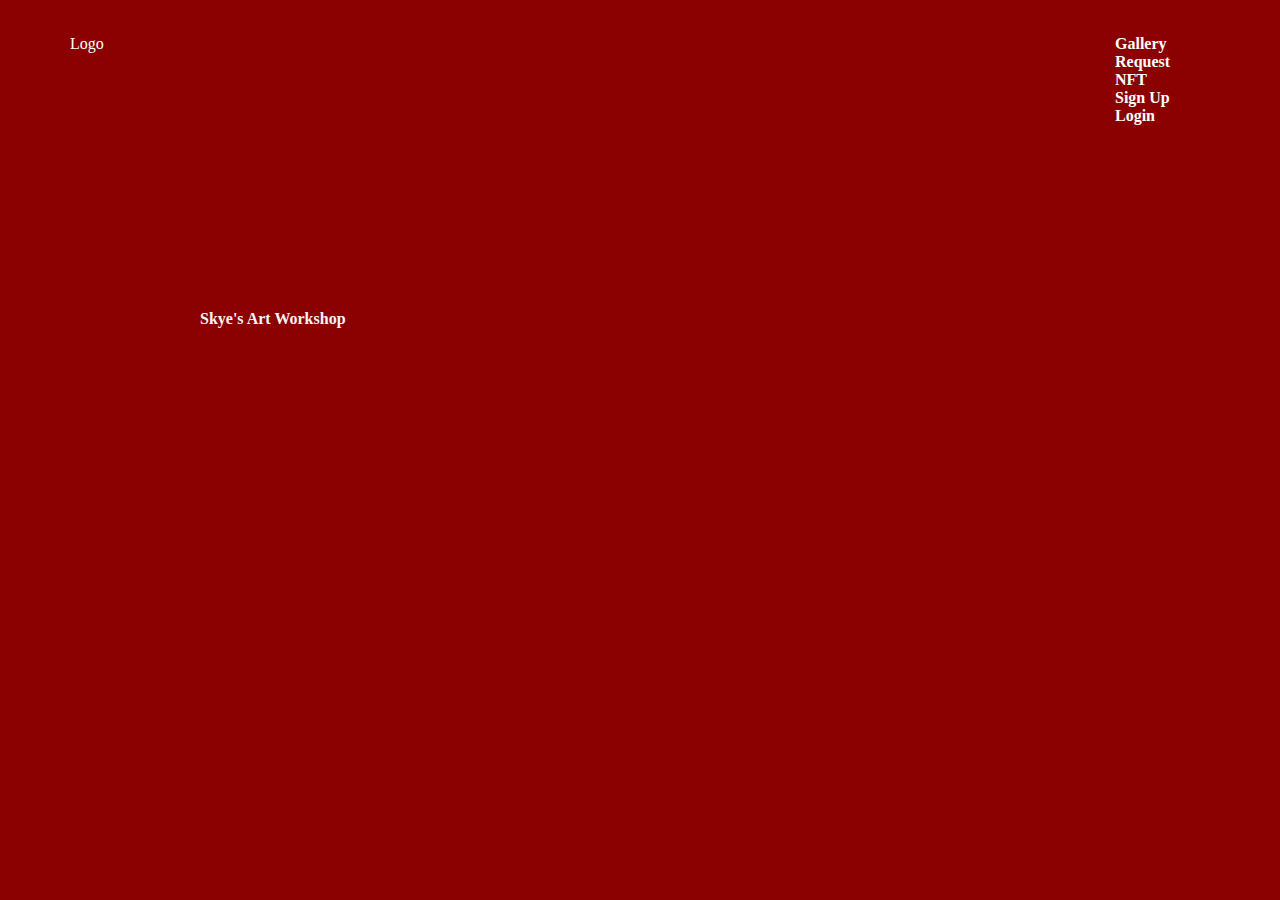
==== Main/index.html @ fa187758 "first code commit" ====
<!DOCTYPE html>
<html>
	<head>
		<meta charset="utf-8">
		<meta name="viewport" content="width=device-width, initial-scale=1">
		<title>Skye's Art Workshop </title>
		<link rel="stylesheet" type="text/css" href="../Styles/stylesheet.css">
	</head>
	<body>
		<section class="logo">Logo</section>
		<header>
			<nav>
				<ul>
					<li>Gallery</li>
					<li>Request</li>
					<li>NFT</li>
					<li>Sign Up</li>
					<li>Login</li>
				</ul>
			</nav>
		</header>
		<div class="maintitle">
			<p>Skye's Art Workshop</p>
		</div>
	</body>
</html>
---- Styles/stylesheet.css ----
*{
	margin: 0px;
	padding: 0px;
	background-color: darkred;
}

body{
	background-color: darkred;
}

header{
	padding: 35px;
	color: white;
	font-weight: bold;
}

ul{
	list-style-type: none;
}

li{
	display: inline-block;
	margin-right: 40px;
}

nav{
	top: -10px;
	margin-left: 1080px;
}

.logo{
	color: white;
	margin-left: 70px;
	margin-top: 35px;
	position: absolute;
}

.maintitle{
	color: whitesmoke;
	font-weight: bolder;
	margin-left: 200px;
	margin-top: 150px;
}
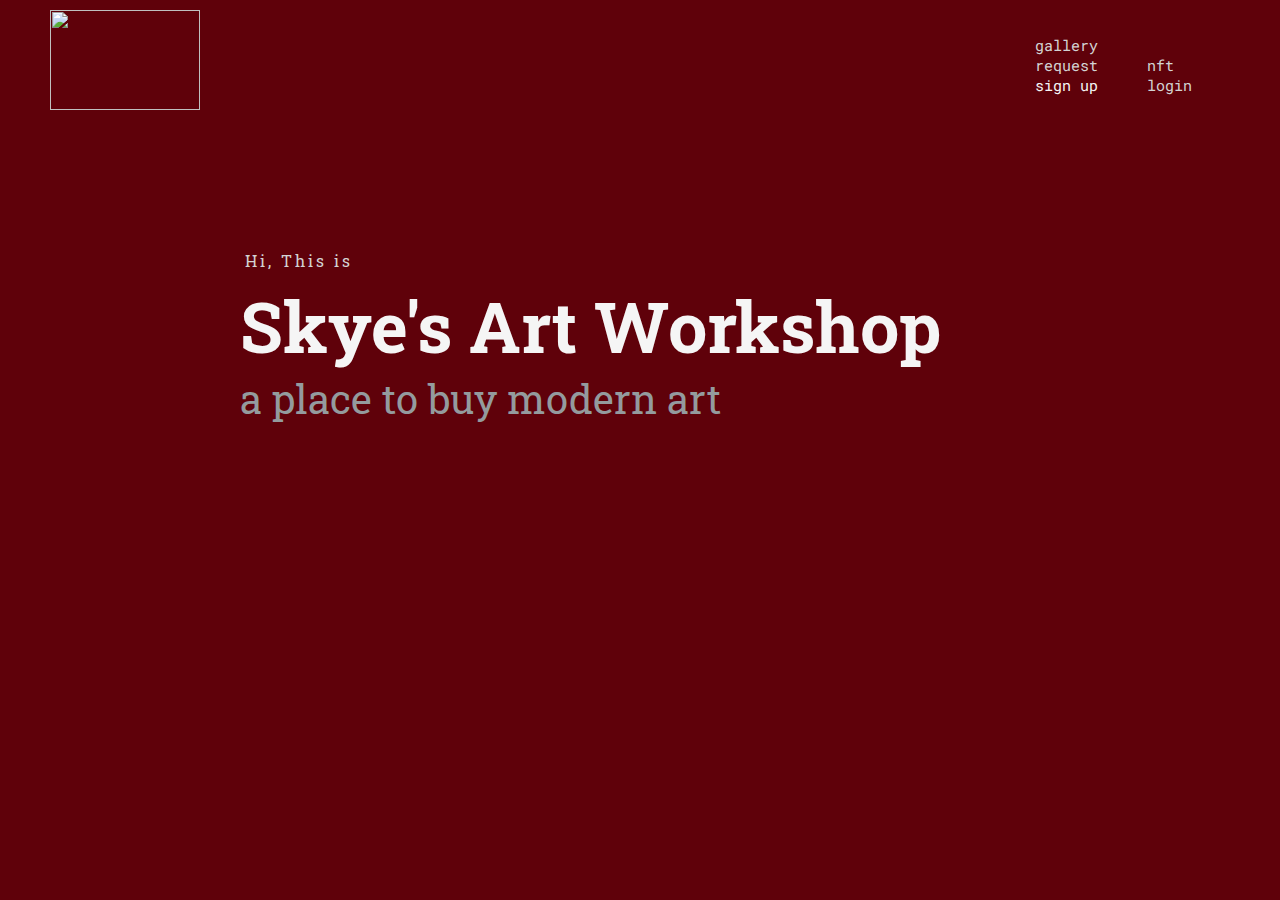
==== commit 65ac7be5: "conecting index to signup" ====
--- a/Main/index.html
+++ b/Main/index.html
@@ -5,22 +5,35 @@
 		<meta name="viewport" content="width=device-width, initial-scale=1">
 		<title>Skye's Art Workshop </title>
 		<link rel="stylesheet" type="text/css" href="../Styles/stylesheet.css">
+		<link rel="preconnect" href="https://fonts.googleapis.com">
+		<link rel="preconnect" href="https://fonts.gstatic.com" crossorigin>
+		<link href="https://fonts.googleapis.com/css2?family=Lato:wght@700&family=Roboto+Slab:wght@700&display=swap" rel="stylesheet">
+
+		<link rel="preconnect" href="https://fonts.googleapis.com">
+		<link rel="preconnect" href="https://fonts.gstatic.com" crossorigin>
+		<link href="https://fonts.googleapis.com/css2?family=Lato:wght@700&family=PT+Mono&family=Roboto+Mono:ital,wght@0,300;0,400;1,200&family=Roboto+Slab:wght@700&display=swap" rel="stylesheet">
 	</head>
 	<body>
-		<section class="logo">Logo</section>
+		<section class="logo">
+			<img src="../Assets/logo.png">
+		</section>
 		<header>
 			<nav>
 				<ul>
-					<li>Gallery</li>
-					<li>Request</li>
-					<li>NFT</li>
-					<li>Sign Up</li>
-					<li>Login</li>
+					<li>gallery</li>
+					<li>request</li>
+					<li>nft</li>
+					<li><a class="signuplink" href="SignUp.html">sign up</a></li>
+					<li>login</li>
 				</ul>
 			</nav>
 		</header>
+		<p class="Hi">Hi, This is</p>
 		<div class="maintitle">
 			<p>Skye's Art Workshop</p>
 		</div>
+		<div class="subtitle">
+			<p>a place to buy modern art</p>
+		</div>
 	</body>
 </html>--- a/Styles/stylesheet.css
+++ b/Styles/stylesheet.css
@@ -1,17 +1,15 @@
 *{
 	margin: 0px;
 	padding: 0px;
-	background-color: darkred;
-}
-
-body{
-	background-color: darkred;
+	background-color:  #5f010a;
+	background-image: url(../Assets/noise.png);
 }
 
 header{
 	padding: 35px;
-	color: white;
-	font-weight: bold;
+	color: lightgray;
+	font-size: 15px;
+    font-family: 'Roboto Mono', monospace;
 }
 
 ul{
@@ -25,19 +23,53 @@
 
 nav{
 	top: -10px;
-	margin-left: 1080px;
+	margin-left: 1000px;
 }
 
 .logo{
-	color: white;
-	margin-left: 70px;
-	margin-top: 35px;
 	position: absolute;
+}
+
+.logo img{
+	height: 100px;
+	width: 150px;
+	margin-left: 50px;
+	margin-top: 10px;
 }
 
 .maintitle{
 	color: whitesmoke;
 	font-weight: bolder;
-	margin-left: 200px;
+	margin-left: 240px;
 	margin-top: 150px;
+    font-family: 'Roboto Slab', serif;
+	font-size: 70px;
+}
+
+.Hi{
+	margin-left: 245px;	
+	position: absolute;
+	margin-top: 120px;
+	color: lightgray;
+	letter-spacing: 3px;
+    font-family: 'Lato', sans-serif;
+    font-family: 'PT Mono', monospace;
+    font-family: 'Roboto Mono', monospace;
+    font-family: 'Roboto Slab', serif;
+}
+
+.login{
+	color: white;
+}
+
+.subtitle{
+	font-size: 40px;
+	font-family: 'Roboto Slab', serif;
+	margin-left: 240px;
+	color: #949b9e;
+}
+
+.signuplink{
+	text-decoration: none;
+	color: whitesmoke;
 }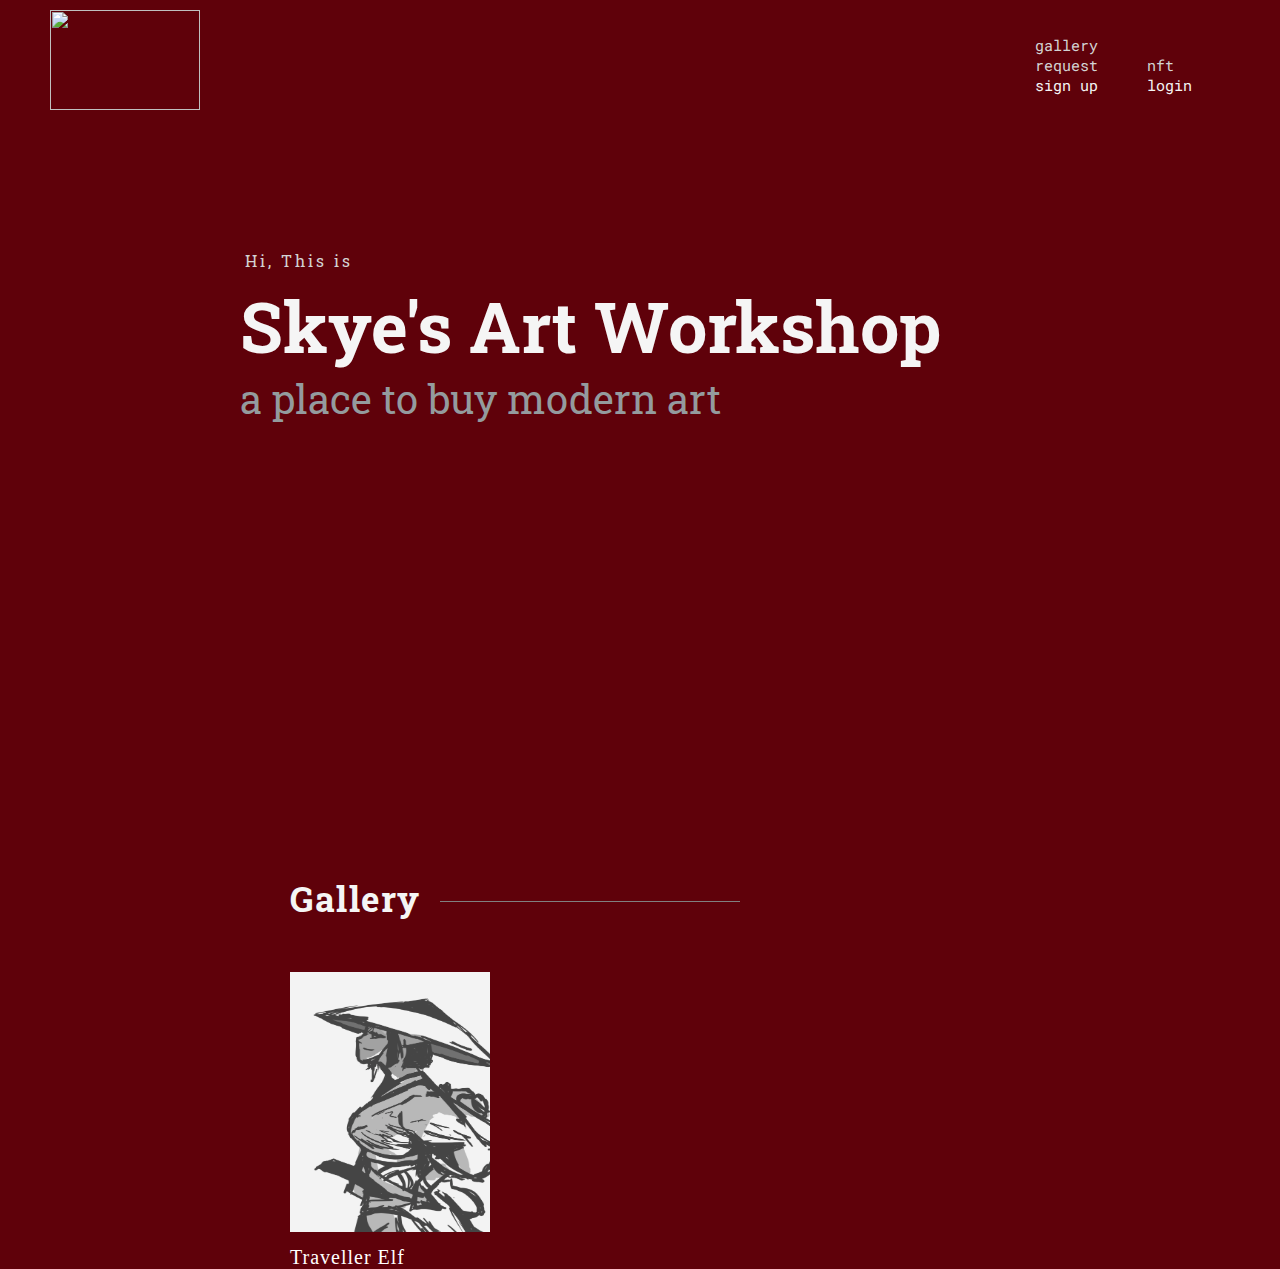
==== commit bee2fba5: "gallery" ====
--- a/Main/index.html
+++ b/Main/index.html
@@ -24,7 +24,7 @@
 					<li>request</li>
 					<li>nft</li>
 					<li><a class="signuplink" href="SignUp.html">sign up</a></li>
-					<li>login</li>
+					<li><a class="login" href="Login.html">login</a></li>
 				</ul>
 			</nav>
 		</header>
@@ -35,5 +35,17 @@
 		<div class="subtitle">
 			<p>a place to buy modern art</p>
 		</div>
+
+		<div class="gallery">
+			<h3>Gallery</h3>
+            <hr style="height:1px;width: 300px; background-color:gray;border:none;margin-left: 500px;margin-top: -20px; position: relative;right: 60px;" noshade />
+		
+			<div class="Arts">
+				<section class="TravellerElf">
+					<img src="../Assets/Gallery/Elf panting.png">
+					<p>Traveller Elf</p>
+				</section>
+			</div>
+		</div>
 	</body>
 </html>--- a/Styles/stylesheet.css
+++ b/Styles/stylesheet.css
@@ -1,7 +1,10 @@
 *{
 	margin: 0px;
 	padding: 0px;
-	background-color:  #5f010a;
+}
+
+body{
+	background-color: #5f010a;
 	background-image: url(../Assets/noise.png);
 }
 
@@ -58,7 +61,7 @@
     font-family: 'Roboto Slab', serif;
 }
 
-.login{
+.login a{
 	color: white;
 }
 
@@ -72,4 +75,42 @@
 .signuplink{
 	text-decoration: none;
 	color: whitesmoke;
+}
+
+.login{
+	text-decoration: none;
+	color: whitesmoke;
+}
+
+
+.gallery h3{
+	margin-left: 290px;	
+	margin-top: 450px;
+	font-family: 'Lato', sans-serif;
+    font-family: 'PT Mono', monospace;
+    font-family: 'Roboto Mono', monospace;
+    font-family: 'Roboto Slab', serif;
+    color: whitesmoke;
+    letter-spacing: 1.5px;
+    font-size: 35px;
+}
+
+.Arts img{
+	height: 260px;
+	width: 200px;
+	margin-left: 290px;	
+	margin-top: 70px;
+	position: relative;
+}
+
+.TravellerElf p{
+	margin-left: 290px;
+	margin-top: 10px;
+	color: white;
+	font-size: 20px;
+	letter-spacing: 1px;
+}
+
+img:hover{
+	background: rgba(76, 175, 80, 0.3);
 }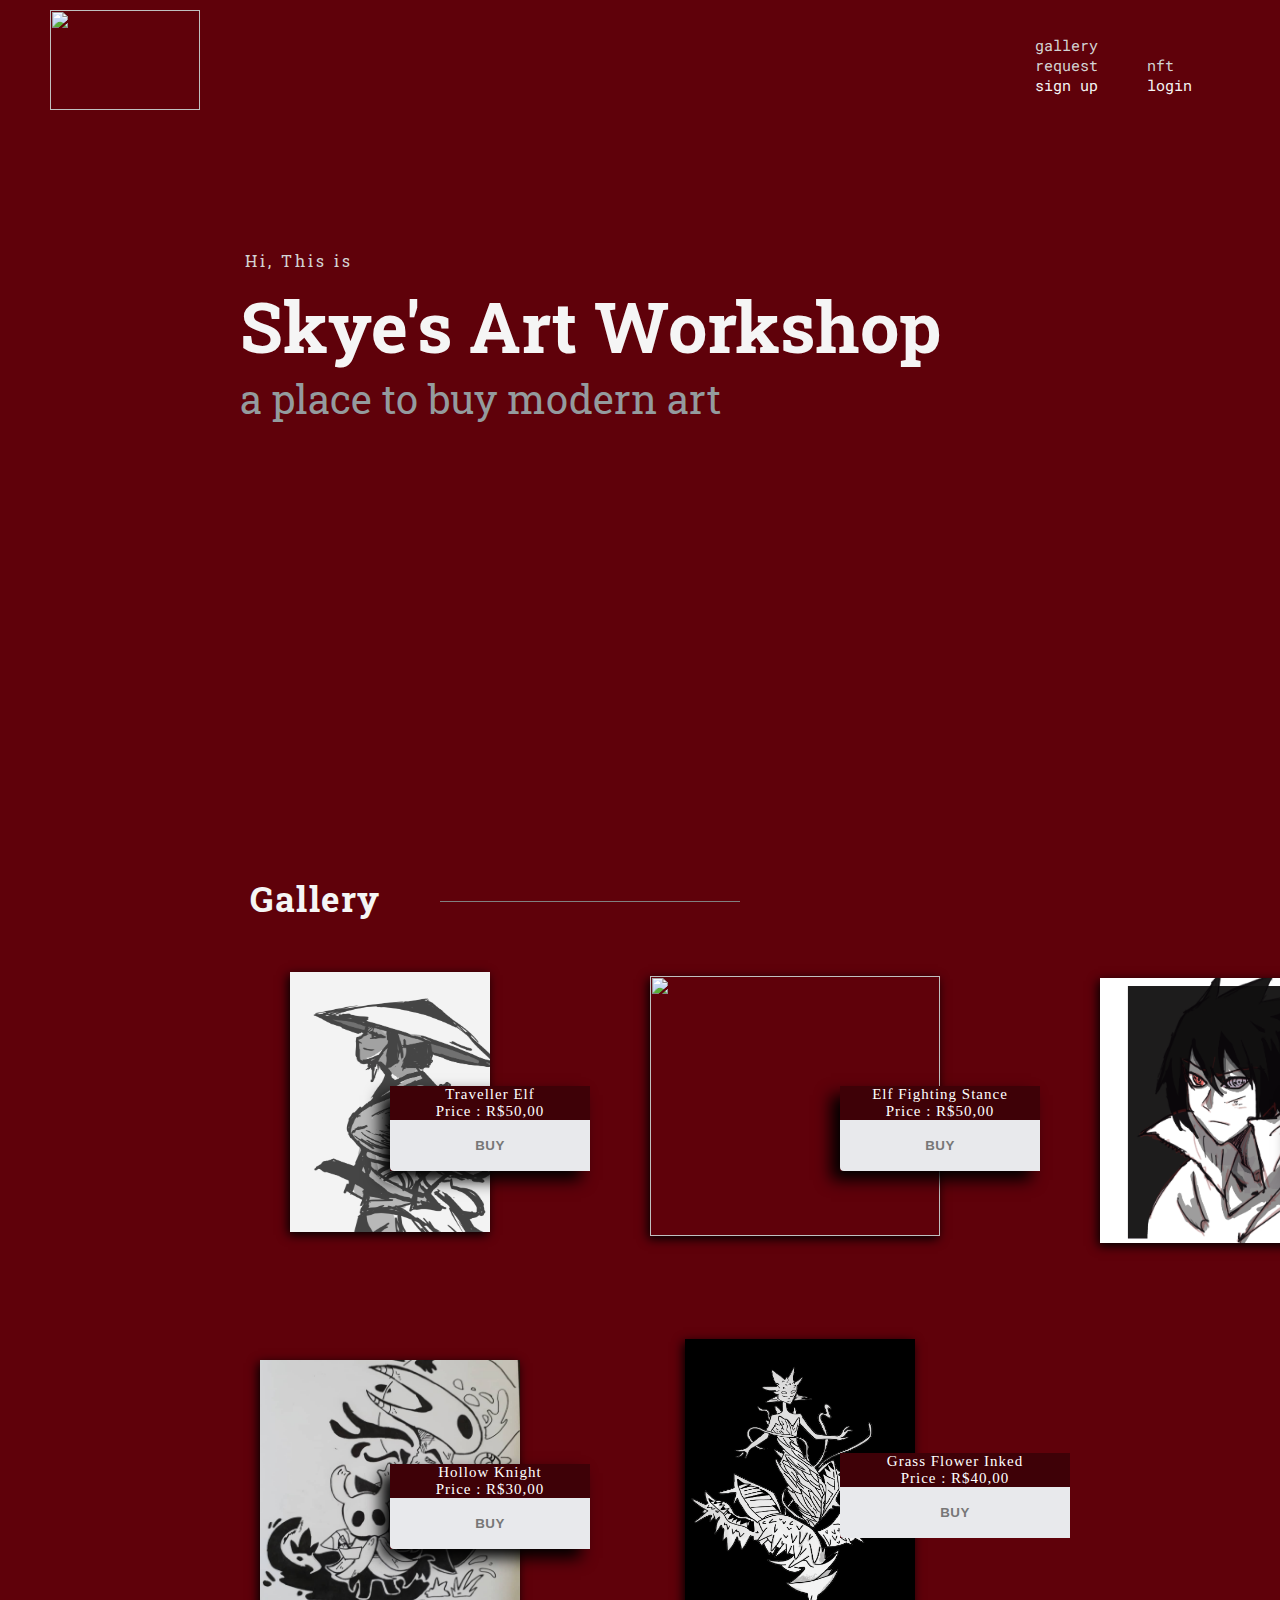
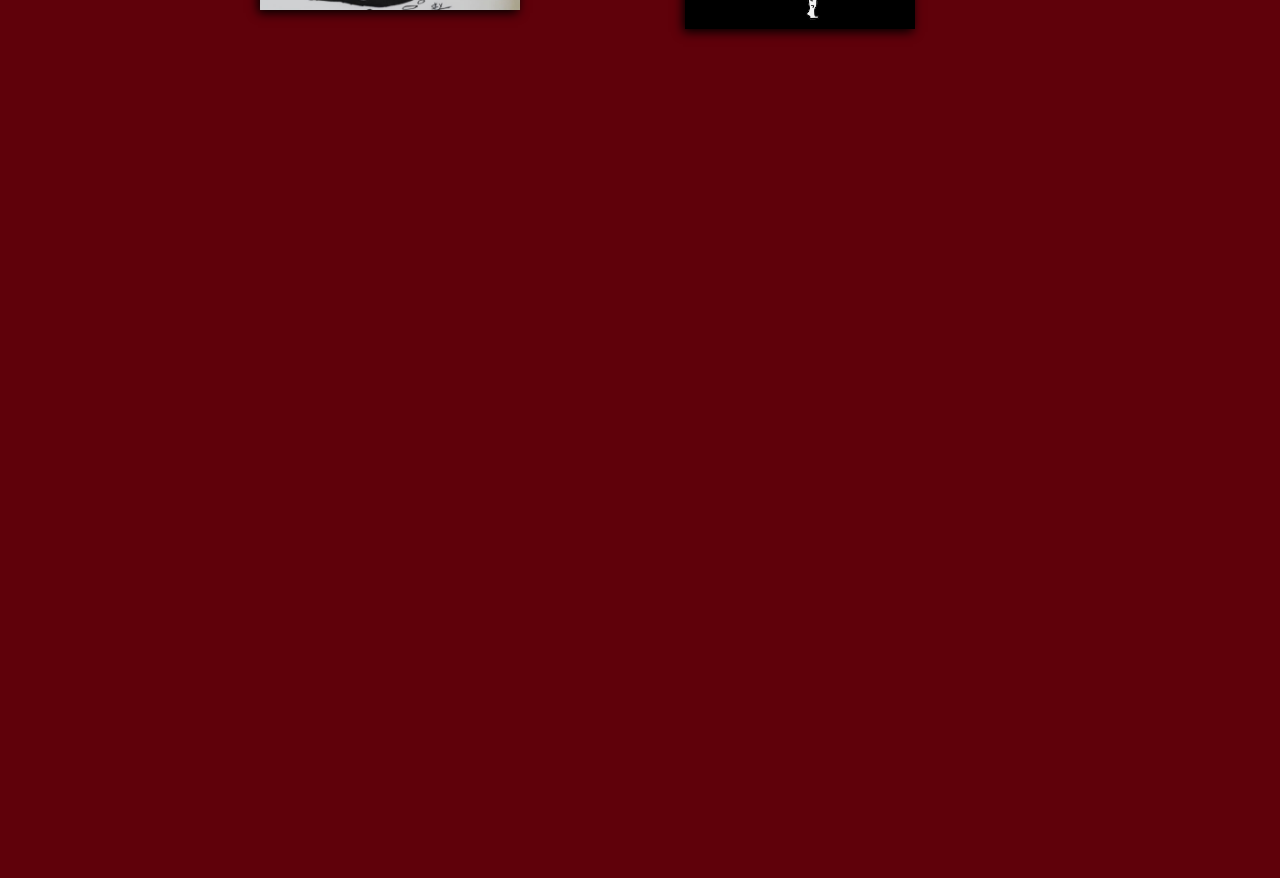
==== commit 265b7968: "gallery half way finish today" ====
--- a/Main/index.html
+++ b/Main/index.html
@@ -43,7 +43,43 @@
 			<div class="Arts">
 				<section class="TravellerElf">
 					<img src="../Assets/Gallery/Elf panting.png">
-					<p>Traveller Elf</p>
+					<div class="description">
+						<p>Traveller Elf</p>
+						<p>Price : R$50,00</p>
+						<button>Buy</button>
+					</div>
+				</section>
+				<section class="ElfFightingStance">
+					<img src="../Assets/Gallery/Elf_Fighting_stance.png">
+				<div class="description">
+						<p>Elf Fighting Stance</p>
+						<p>Price : R$50,00</p>
+						<button>Buy</button>
+					</div>
+				</section>
+				<section class="SasukeDrawing">
+					<img src="../Assets/Gallery/sasuke black background.png">
+					<div class="description">
+						<p>Sasuke Fan Art</p>
+						<p>Price : R$55,00</p>
+						<button>Buy</button>
+					</div>
+				</section>
+				<section class="HollowKnight">
+					<img src="../Assets/Gallery/Hollow Knight.jpg">
+					<div class="description">
+						<p>Hollow Knight</p>
+						<p>Price : R$30,00</p>
+						<button>Buy</button>
+					</div>
+				</section>
+				<section class="FlowerDressInked">
+					<img src="../Assets/Gallery/Flower Dress Inked.png">
+					<div class="description">
+						<p>Grass Flower Inked</p>
+						<p>Price : R$40,00</p>
+						<button>Buy</button>
+					</div>
 				</section>
 			</div>
 		</div>
--- a/Styles/stylesheet.css
+++ b/Styles/stylesheet.css
@@ -84,7 +84,7 @@
 
 
 .gallery h3{
-	margin-left: 290px;	
+	margin-left: 250px;	
 	margin-top: 450px;
 	font-family: 'Lato', sans-serif;
     font-family: 'PT Mono', monospace;
@@ -96,21 +96,117 @@
 }
 
 .Arts img{
+	box-shadow: -2px 3px 10px black;
+}
+
+.Arts .TravellerElf img{
 	height: 260px;
 	width: 200px;
 	margin-left: 290px;	
 	margin-top: 70px;
 	position: relative;
-}
-
-.TravellerElf p{
-	margin-left: 290px;
-	margin-top: 10px;
+
+}
+
+.TravellerElf .description{
+	background-color: #3E0107;
+	position: relative;
+	top: -150px;
+	left: 390px;
+	width: 200px;
+	box-shadow: -9px 9px 15px black;
+}
+
+.TravellerElf .description p, .ElfFightingStance .description p, .SasukeDrawing .description p, .HollowKnight .description p, .FlowerDressInked .description p{
 	color: white;
-	font-size: 20px;
+	font-size: 15px;
 	letter-spacing: 1px;
-}
-
-img:hover{
-	background: rgba(76, 175, 80, 0.3);
+	text-align: center;
+}
+
+.TravellerElf .description button, .ElfFightingStance .description button, .SasukeDrawing .description button, .HollowKnight .description button, .FlowerDressInked .description button{
+	width: 100%;
+	height: 50%;
+  	border: none;
+  	padding: 18px;
+  	font-family: 'Rubik', sans-serif;
+  	cursor: pointer;
+  	text-transform: uppercase;
+  	background: #e8e9ec;
+  	color: #777;
+  	border-bottom-left-radius: 4px;
+  	border-bottom-right-radius: 0;
+  	letter-spacing: 0.5px;
+  	outline: 0;
+  	-webkit-transition: all .3s;
+  	transition: all .3s;	font-weight: bolder;
+	
+}
+
+.Arts .ElfFightingStance img{
+	height: 260px;
+	width: 290px;
+	margin-left: 650px;
+	margin-top: -345px;	
+ 	position: absolute;
+}
+
+.ElfFightingStance .description{
+	background-color: #3E0107;
+	position: relative;
+	top: -235px;
+	left: 840px;
+	width: 200px;
+	box-shadow: -9px 9px 15px black;
+}
+
+.Arts .SasukeDrawing img{
+	height: 265px;
+	width: 300px;
+	position: relative;
+	top: -428px;
+	left: 1100px;
+}
+
+.SasukeDrawing .description{
+	background-color: #3E0107;
+	position: relative;
+	top: -585px;
+	left: 1300px;
+	width: 200px;
+	box-shadow: -9px 9px 15px black;
+
+}
+
+.Arts .HollowKnight img{
+	position: relative;
+	height: 250px;
+	width: 260px;
+	left: 260px;
+	top: -400px;
+}
+
+.HollowKnight .description{
+	position: relative;
+	background-color: #3E0107;
+	top: -550px;
+	left: 390px;
+	width: 200px;
+	box-shadow: -9px 9px 15px black;
+}
+
+.FlowerDressInked img{
+	height: 290px;
+	width: 230px;
+	position: relative;
+	left: 685px;
+	top: -760px;
+}
+
+.FlowerDressInked .description{
+	position: relative;
+	background-color: #3E0107;
+	left: 840px;
+	top: -940px;
+	width: 230px;
 }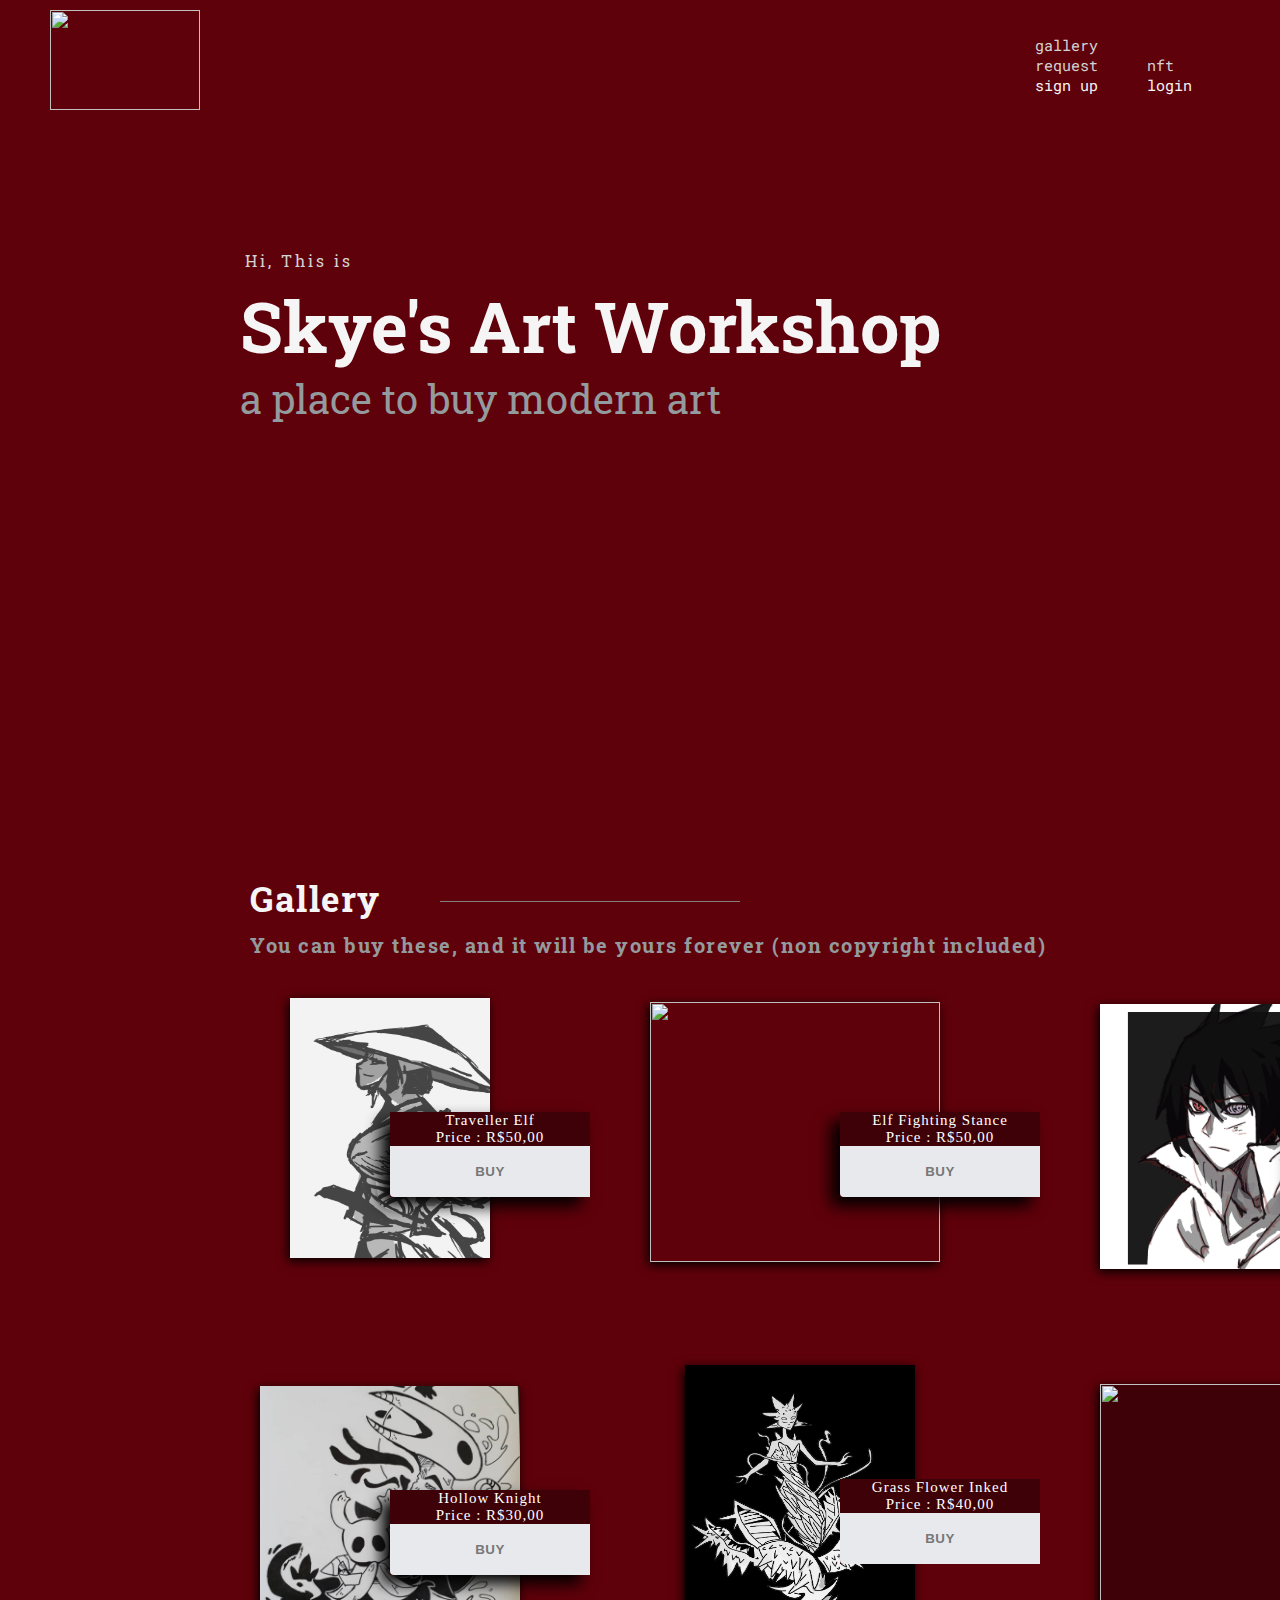
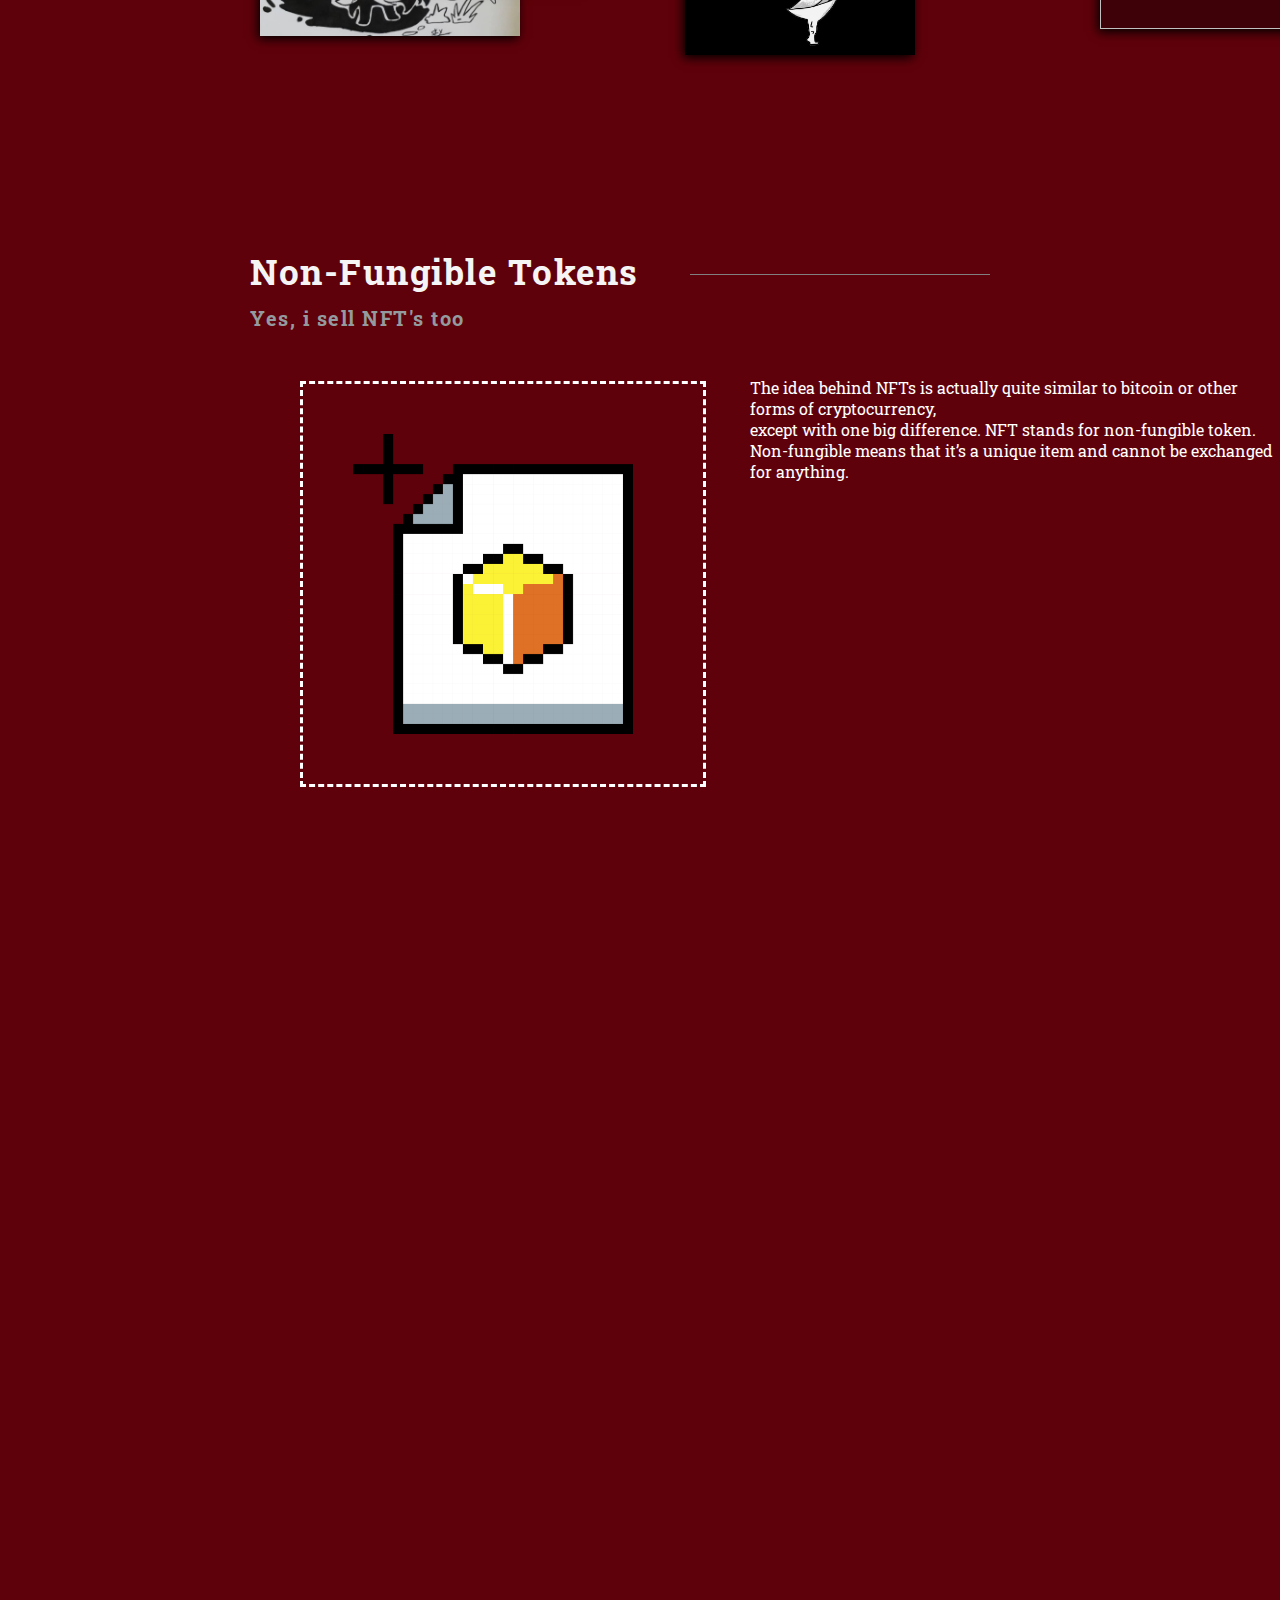
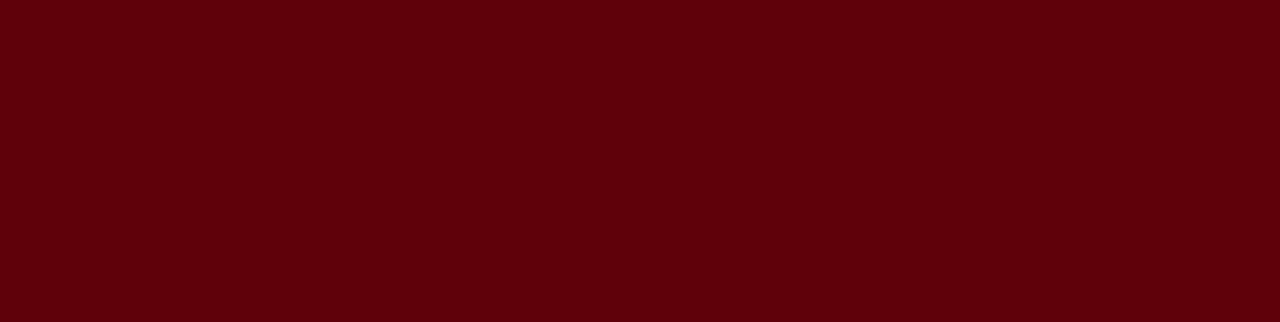
==== commit 85bb7028: "nft section started" ====
--- a/Main/index.html
+++ b/Main/index.html
@@ -37,9 +37,9 @@
 		</div>
 
 		<div class="gallery">
-			<h3>Gallery</h3>
+			<h2>Gallery</h2>
             <hr style="height:1px;width: 300px; background-color:gray;border:none;margin-left: 500px;margin-top: -20px; position: relative;right: 60px;" noshade />
-		
+			<h4>You can buy these, and it will be yours forever (non copyright included)</h4>
 			<div class="Arts">
 				<section class="TravellerElf">
 					<img src="../Assets/Gallery/Elf panting.png">
@@ -81,7 +81,26 @@
 						<button>Buy</button>
 					</div>
 				</section>
+				<section class="VoidGivenForm">
+					<img src="../Assets/Gallery/VoidGivenForm.png">
+					<div class="description">
+						<p>Void Given Form</p>
+						<p>Price : R$40,00</p>
+						<button>Buy</button>
+					</div>
+				</section>
 			</div>
 		</div>
+ 		<div class="NFT">
+ 			<h2>Non-Fungible Tokens</h2>
+ 			<hr style="height:1px;width: 300px; background-color:gray;border:none;margin-left: 750px;margin-top: -20px; position: relative;right: 60px;" noshade />
+ 			<h3 class="subtitle">Yes, i sell NFT's too </h3>
+ 			<div class="NFTimage">
+ 				<img src="../Assets/NFT.png">
+ 			</div>
+ 			<div class="description">
+ 				<p>The idea behind NFTs is actually quite similar to bitcoin or other forms of cryptocurrency,<br> except with one big difference. NFT stands for non-fungible token.<br> Non-fungible means that it’s a unique item and cannot be exchanged for anything.</p>
+ 			</div>
+ 		</div>
 	</body>
 </html>--- a/Styles/stylesheet.css
+++ b/Styles/stylesheet.css
@@ -83,7 +83,7 @@
 }
 
 
-.gallery h3{
+.gallery h2, .NFT h2{
 	margin-left: 250px;	
 	margin-top: 450px;
 	font-family: 'Lato', sans-serif;
@@ -95,6 +95,19 @@
     font-size: 35px;
 }
 
+.gallery h4{
+	margin-top: 30px;
+	margin-left: 250px;
+	margin-bottom: -30px;
+	font-family: 'Lato', sans-serif;
+    font-family: 'PT Mono', monospace;
+    font-family: 'Roboto Mono', monospace;
+    font-family: 'Roboto Slab', serif;
+    color: #949b9e;
+    letter-spacing: 1.5px;
+    font-size: 20px;
+}
+
 .Arts img{
 	box-shadow: -2px 3px 10px black;
 }
@@ -117,14 +130,14 @@
 	box-shadow: -9px 9px 15px black;
 }
 
-.TravellerElf .description p, .ElfFightingStance .description p, .SasukeDrawing .description p, .HollowKnight .description p, .FlowerDressInked .description p{
+.TravellerElf .description p, .ElfFightingStance .description p, .SasukeDrawing .description p, .HollowKnight .description p, .FlowerDressInked .description p, .VoidGivenForm .description p{
 	color: white;
 	font-size: 15px;
 	letter-spacing: 1px;
 	text-align: center;
 }
 
-.TravellerElf .description button, .ElfFightingStance .description button, .SasukeDrawing .description button, .HollowKnight .description button, .FlowerDressInked .description button{
+.TravellerElf .description button, .ElfFightingStance .description button, .SasukeDrawing .description button, .HollowKnight .description button, .FlowerDressInked .description button, .VoidGivenForm .description button{
 	width: 100%;
 	height: 50%;
   	border: none;
@@ -208,5 +221,64 @@
 	background-color: #3E0107;
 	left: 840px;
 	top: -940px;
-	width: 230px;
+	width: 200px;
+}
+
+.Arts .VoidGivenForm img{
+	position: relative;
+	background-color: #3E0107;
+	height: 245px;
+	width: 300px;
+	left: 1100px;
+	top: -1120px;
+}
+
+.VoidGivenForm .description{
+	position: relative;
+	background-color: #3E0107;
+	width: 200px;
+	top: -1270px;
+	left: 1300px;
+}
+
+.NFT{
+	position: relative;
+	bottom: 1440px;
+}
+
+.NFT .subtitle{
+	margin-top: 30px;
+	margin-left: 250px;
+	font-family: 'Lato', sans-serif;
+    font-family: 'PT Mono', monospace;
+    font-family: 'Roboto Mono', monospace;
+    font-family: 'Roboto Slab', serif;
+    color: #949b9e;
+    letter-spacing: 1.5px;
+    font-size: 20px;
+}
+
+.NFT .NFTimage{
+	border: medium dashed white;
+	position: relative;
+	height: 400px;
+	width: 400px;
+	left: 300px;
+	top: 50px;
+}
+
+.NFT .NFTimage img{
+	height: 300px;
+	width: 300px;
+	position: relative;
+	top: 50px;
+	left: 40px;
+}
+
+.NFT .description p{
+	color: white;
+	font-family: 'Roboto Mono', monospace;
+    font-family: 'Roboto Slab', serif;
+    margin-left: 750px;
+    margin-top: -360px;
 }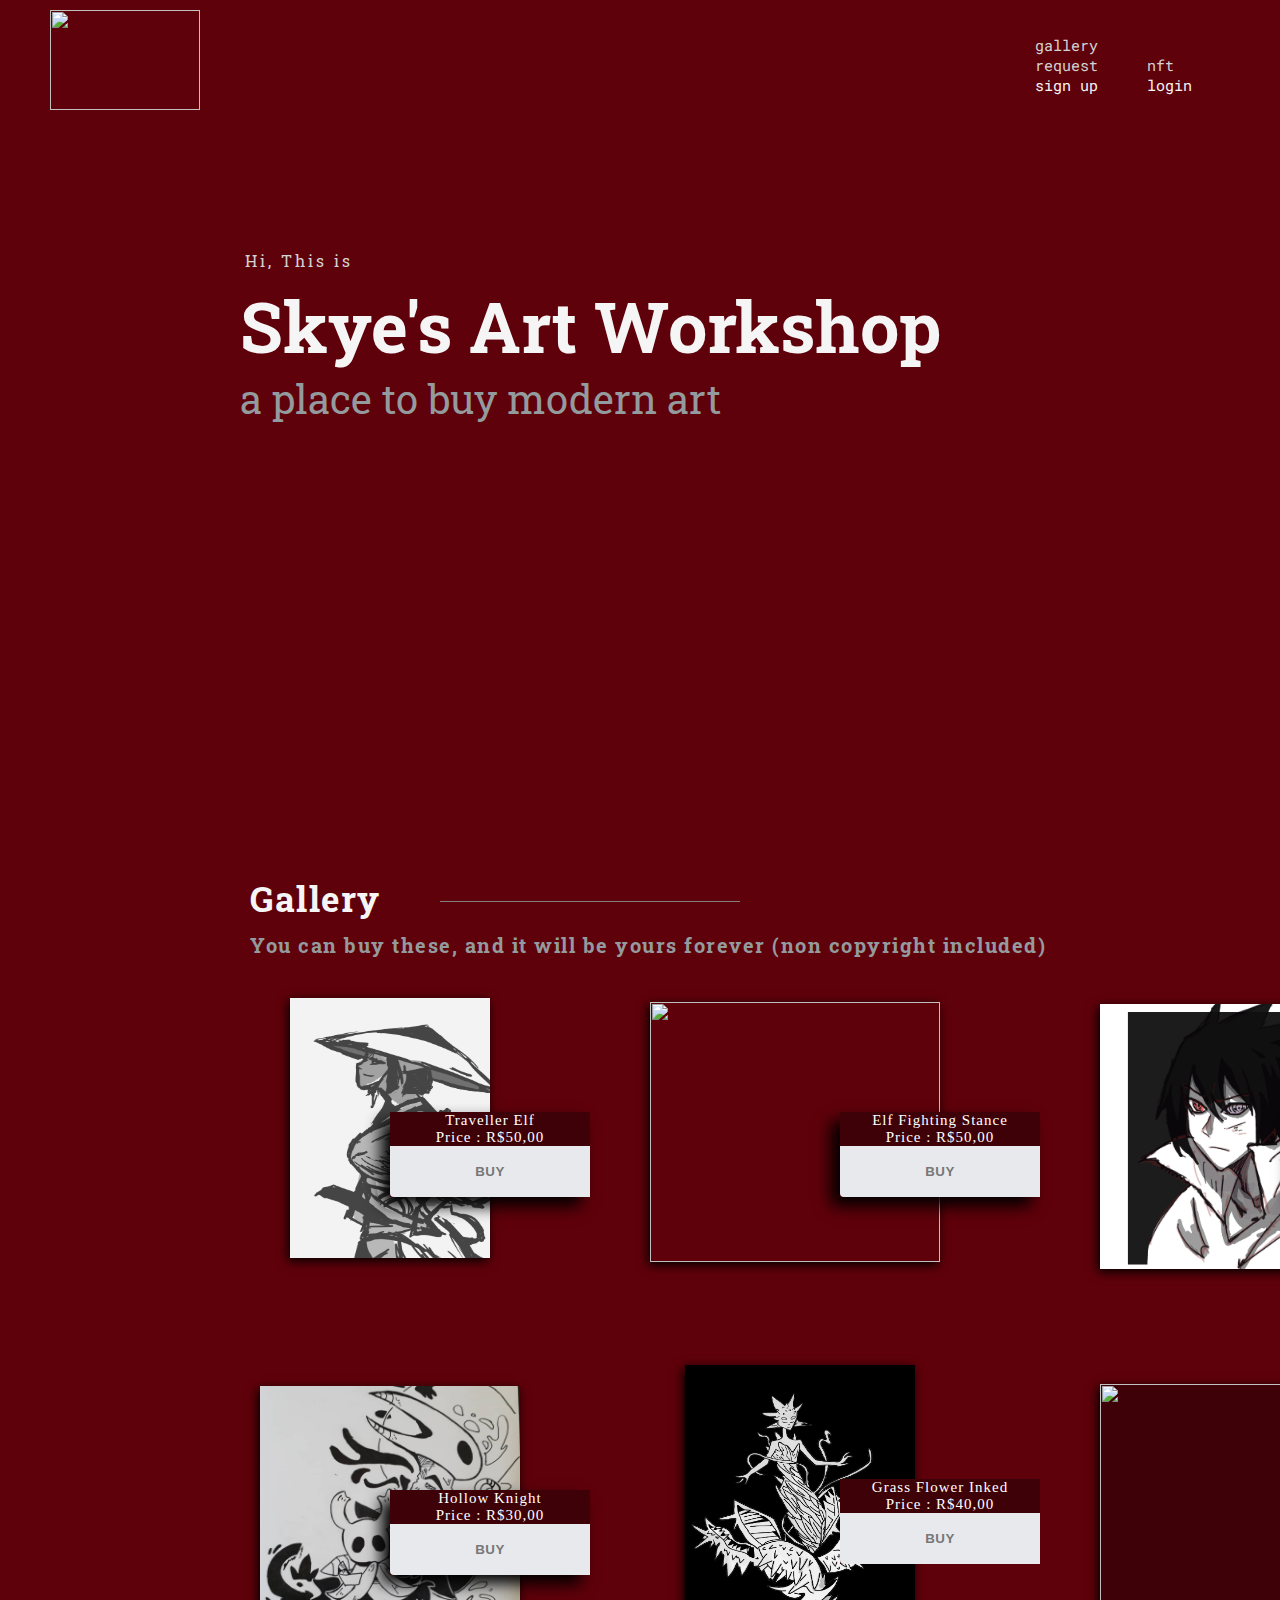
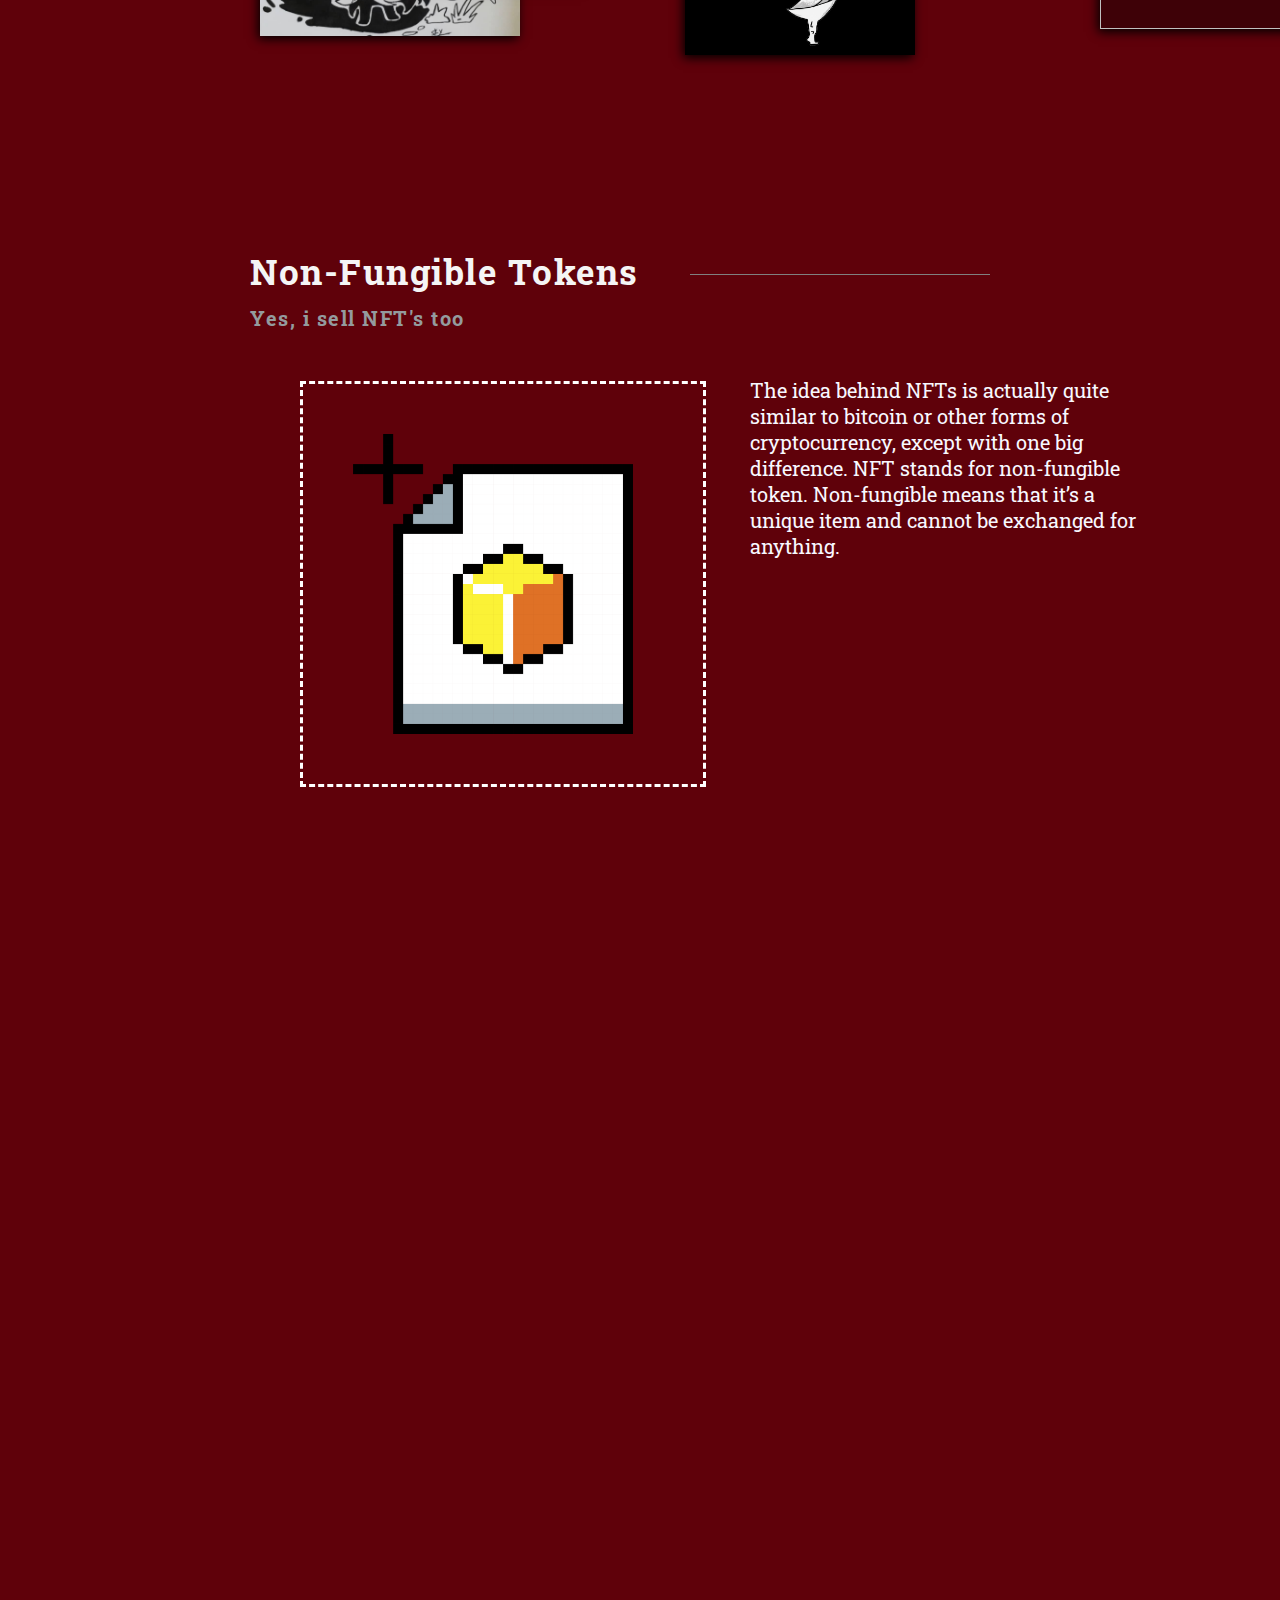
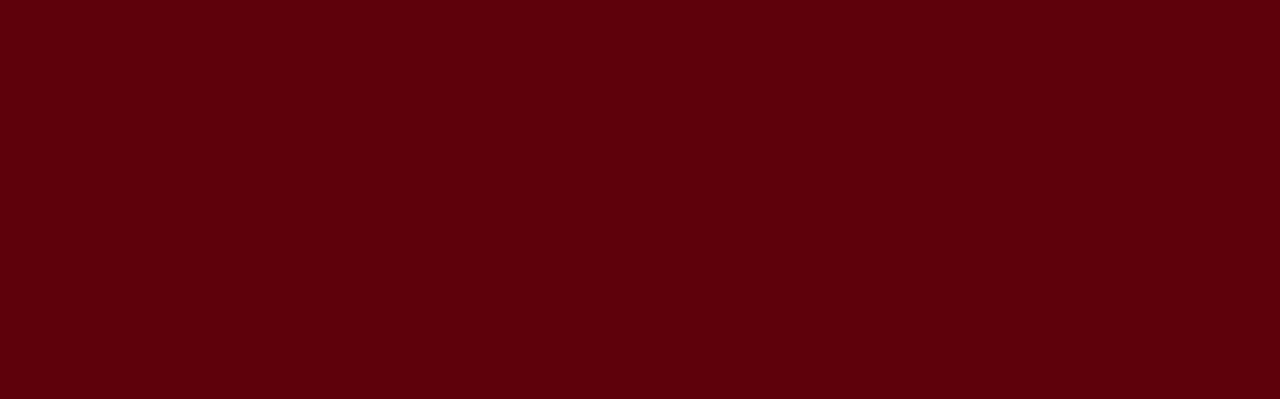
==== commit fb32a237: "working on nft section" ====
--- a/Main/index.html
+++ b/Main/index.html
@@ -99,7 +99,7 @@
  				<img src="../Assets/NFT.png">
  			</div>
  			<div class="description">
- 				<p>The idea behind NFTs is actually quite similar to bitcoin or other forms of cryptocurrency,<br> except with one big difference. NFT stands for non-fungible token.<br> Non-fungible means that it’s a unique item and cannot be exchanged for anything.</p>
+ 				<p>The idea behind NFTs is actually quite similar to bitcoin or other forms of cryptocurrency, except with one big difference. NFT stands for non-fungible token. Non-fungible means that it’s a unique item and cannot be exchanged for anything.</p>
  			</div>
  		</div>
 	</body>
--- a/Styles/stylesheet.css
+++ b/Styles/stylesheet.css
@@ -276,9 +276,11 @@
 }
 
 .NFT .description p{
-	color: white;
+	color: ghostwhite;
 	font-family: 'Roboto Mono', monospace;
     font-family: 'Roboto Slab', serif;
     margin-left: 750px;
     margin-top: -360px;
+    margin-right: 140px;
+    font-size: 20px;
 }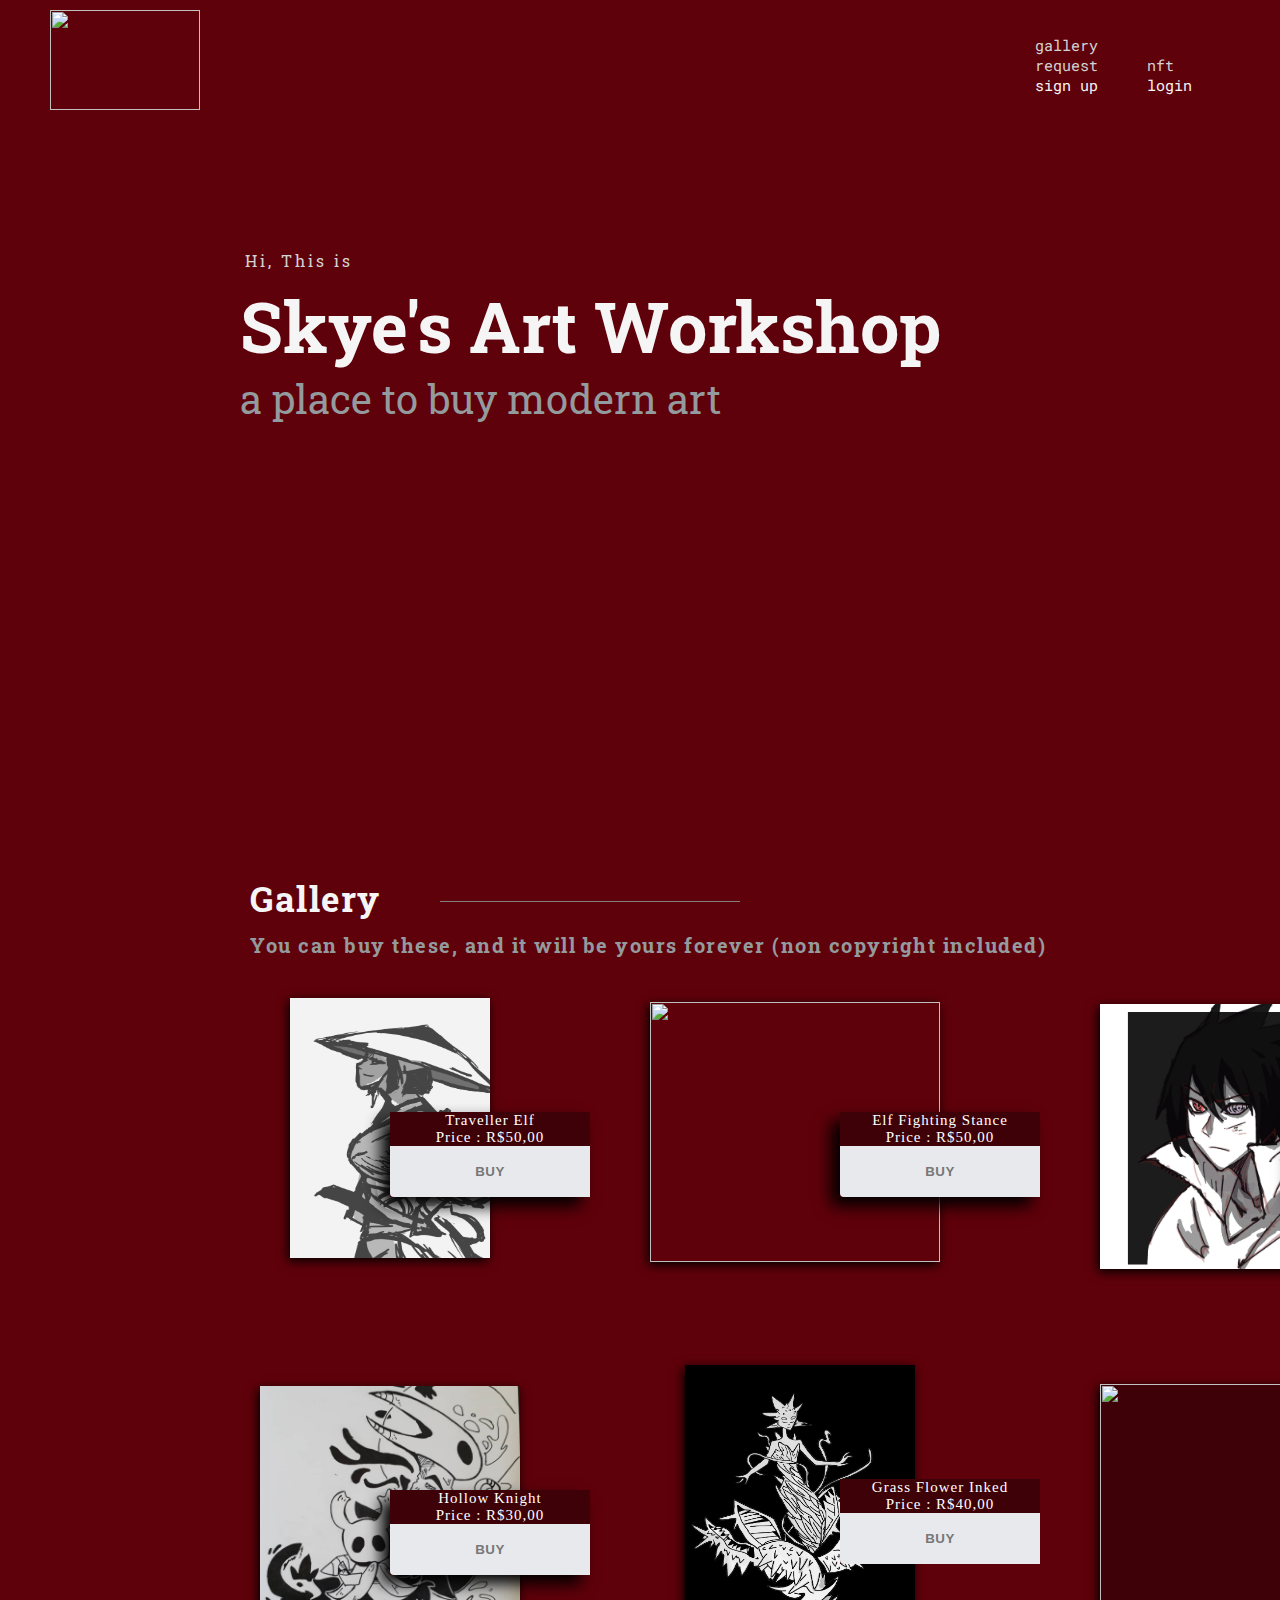
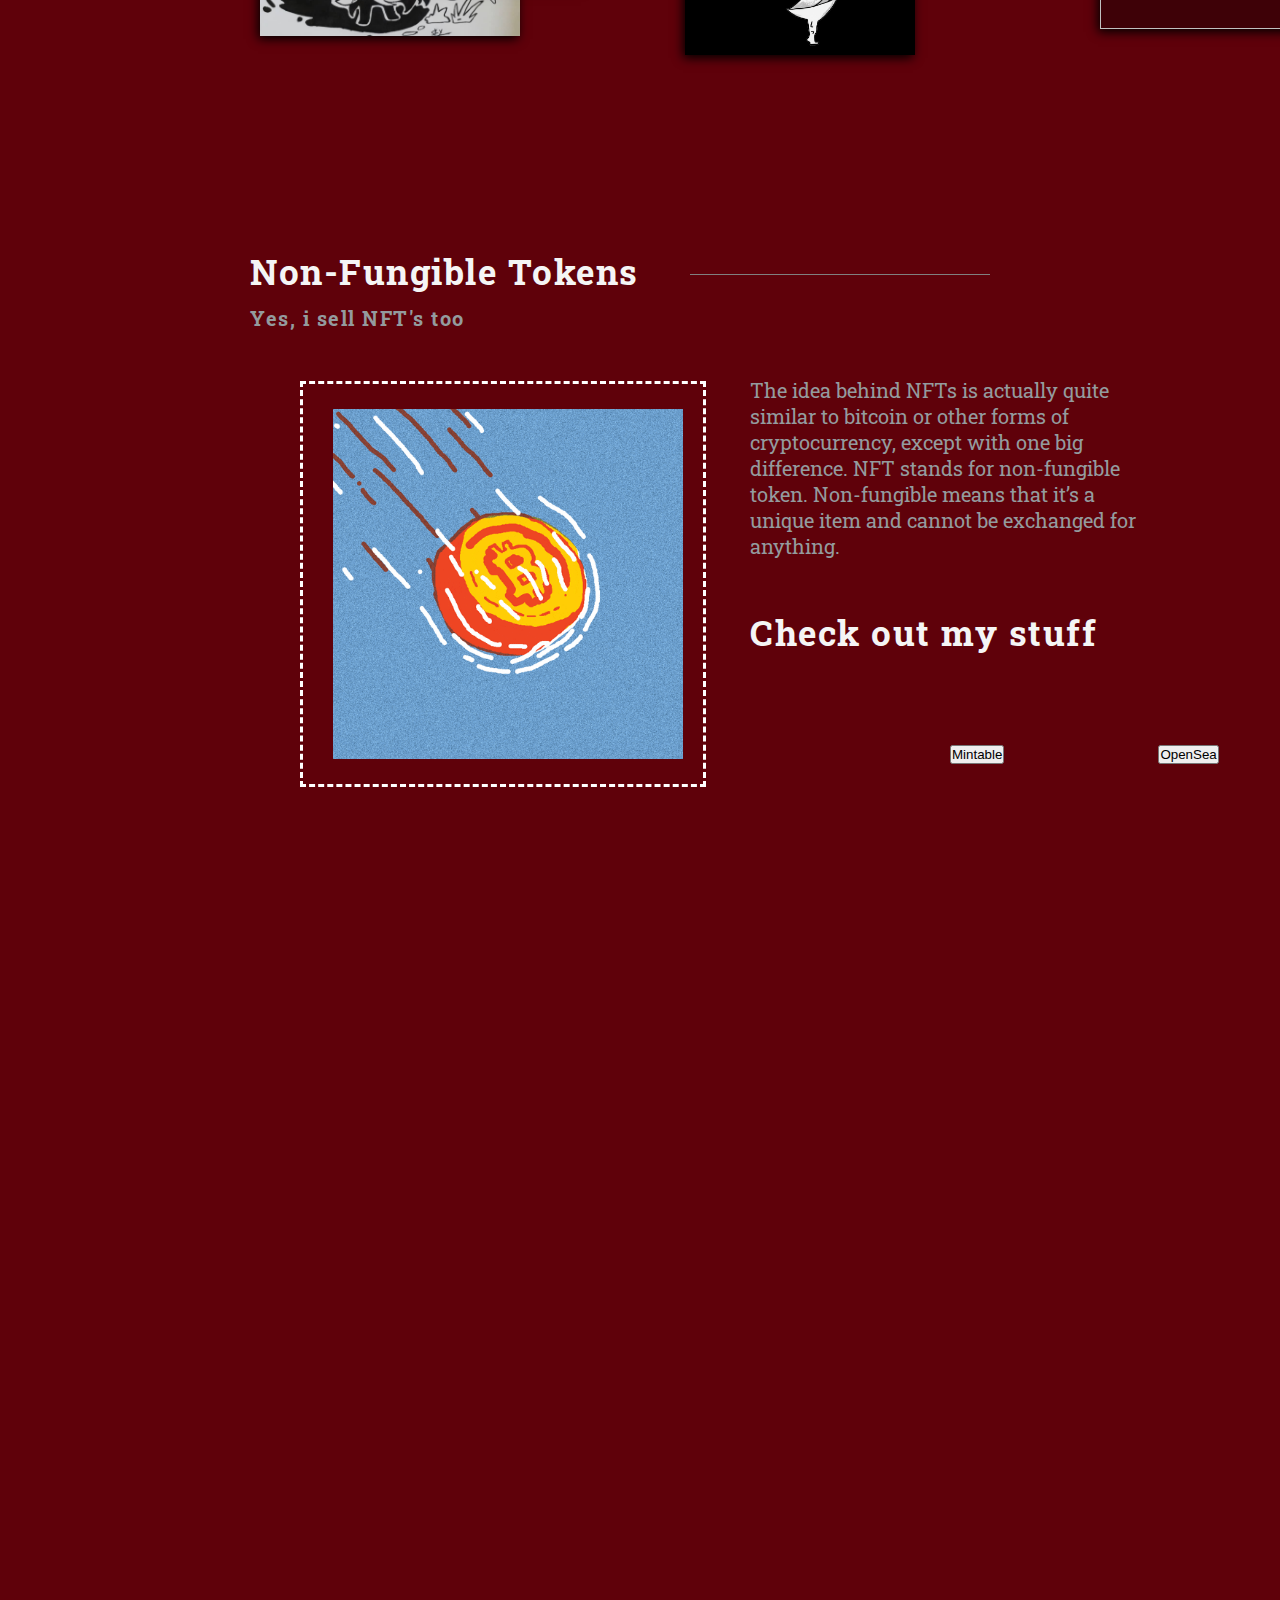
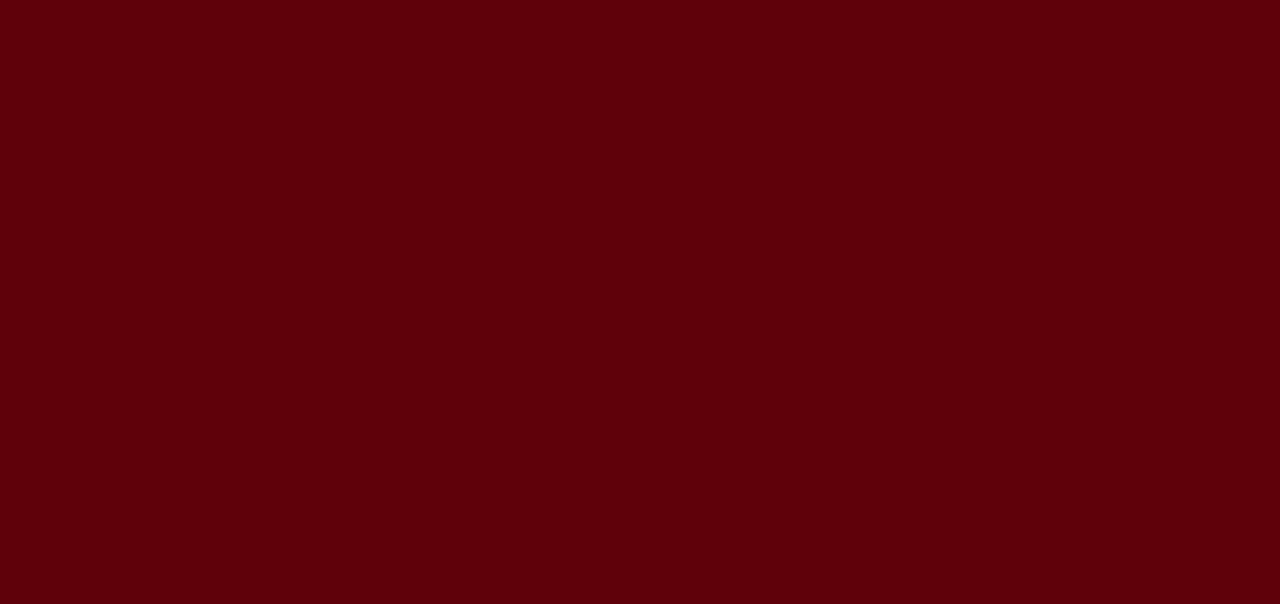
==== commit e7782d21: "working at nft again" ====
--- a/Main/index.html
+++ b/Main/index.html
@@ -96,11 +96,18 @@
  			<hr style="height:1px;width: 300px; background-color:gray;border:none;margin-left: 750px;margin-top: -20px; position: relative;right: 60px;" noshade />
  			<h3 class="subtitle">Yes, i sell NFT's too </h3>
  			<div class="NFTimage">
- 				<img src="../Assets/NFT.png">
+ 				<img src="../Assets/NFT.gif">
  			</div>
  			<div class="description">
  				<p>The idea behind NFTs is actually quite similar to bitcoin or other forms of cryptocurrency, except with one big difference. NFT stands for non-fungible token. Non-fungible means that it’s a unique item and cannot be exchanged for anything.</p>
  			</div>
+ 			<div class="BriefTitle">
+ 				<h2>Check out my stuff</h2>
+ 			</div>
+ 			<section class="buttons">
+ 				<button>Mintable</button>
+ 				<button>OpenSea</button>
+ 			</section>
  		</div>
 	</body>
 </html>--- a/Styles/stylesheet.css
+++ b/Styles/stylesheet.css
@@ -268,19 +268,34 @@
 }
 
 .NFT .NFTimage img{
-	height: 300px;
-	width: 300px;
-	position: relative;
-	top: 50px;
-	left: 40px;
+	height: 350px;
+	width: 350px;
+	position: relative;
+	top: 25px;
+	left: 30px;
 }
 
 .NFT .description p{
-	color: ghostwhite;
+	color: #949b9e;
 	font-family: 'Roboto Mono', monospace;
     font-family: 'Roboto Slab', serif;
     margin-left: 750px;
     margin-top: -360px;
     margin-right: 140px;
     font-size: 20px;
+}
+
+.BriefTitle{
+	margin-left: 500px;
+	margin-top: -400px;
+	font-size: 10px;
+}
+
+.NFT .buttons{
+	margin-left: 800px;
+	margin-top: 90px;
+}
+
+.NFT button{
+	margin-left: 150px;
 }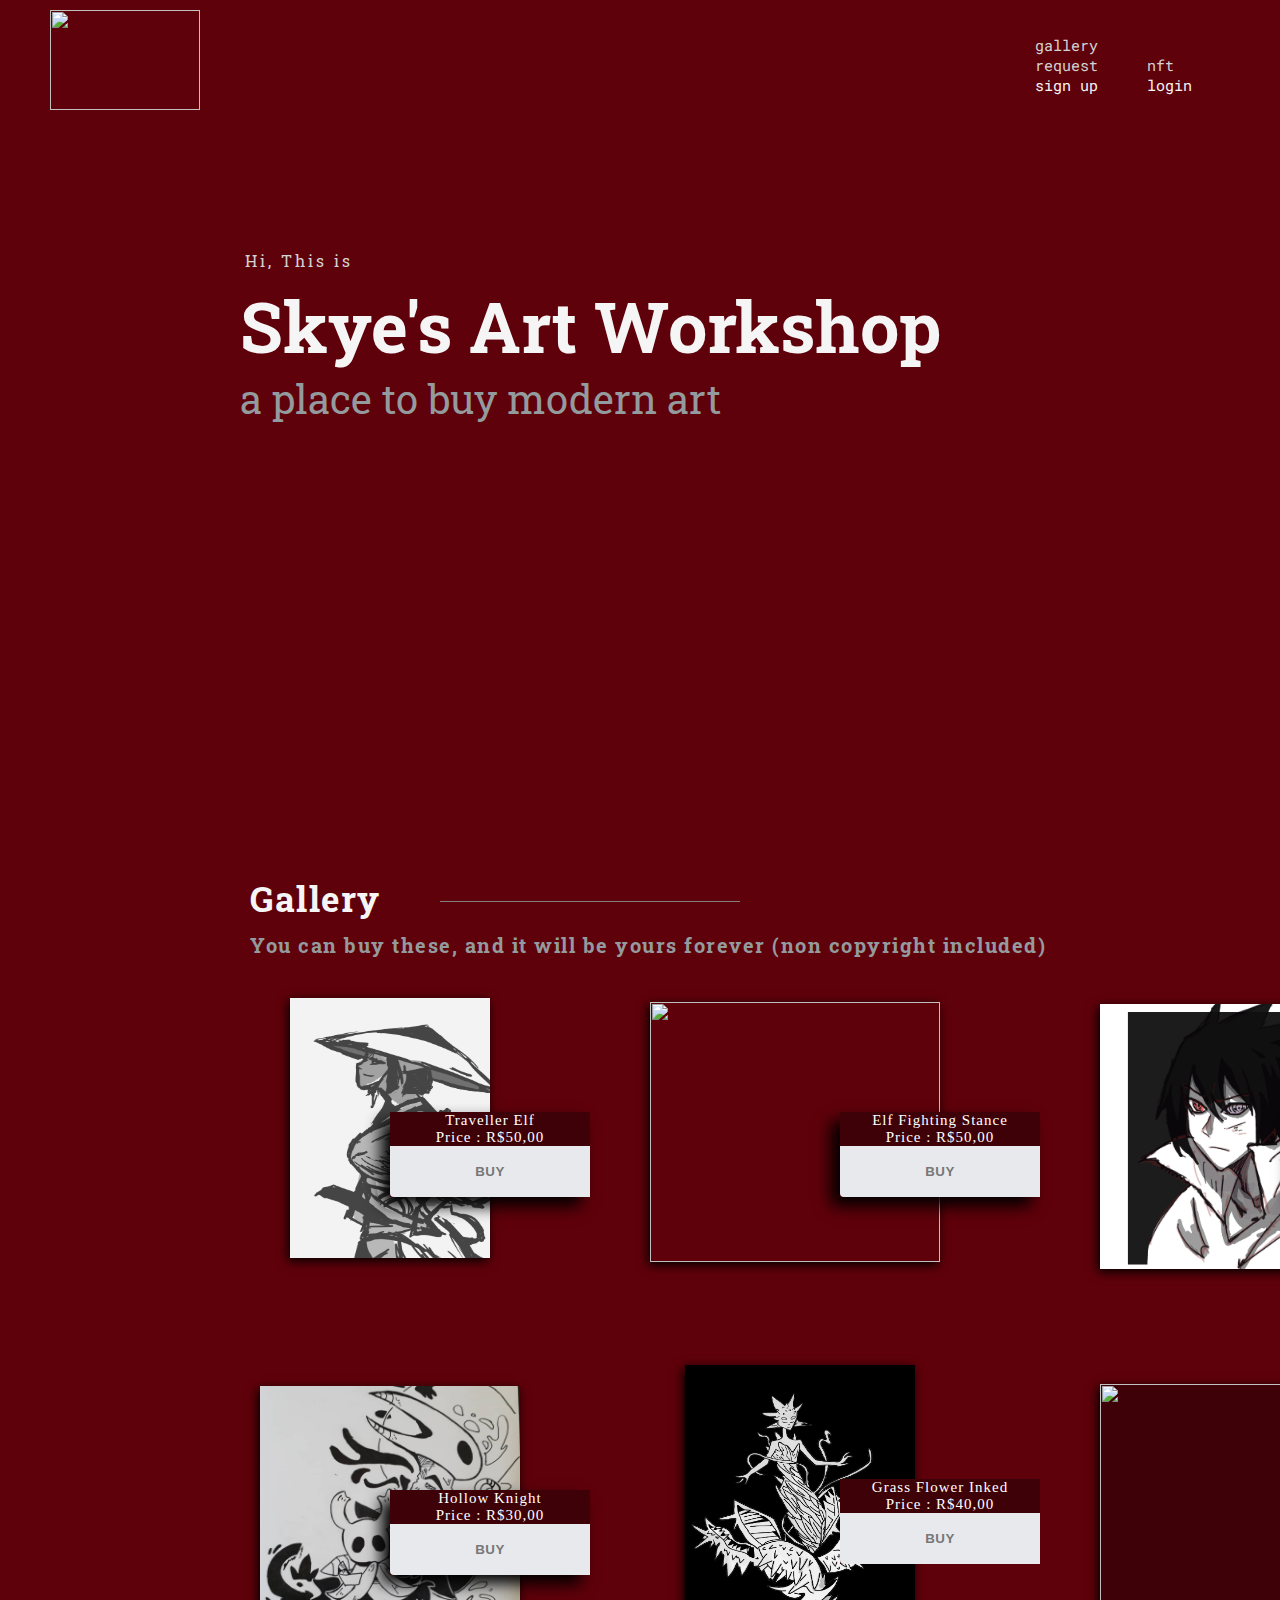
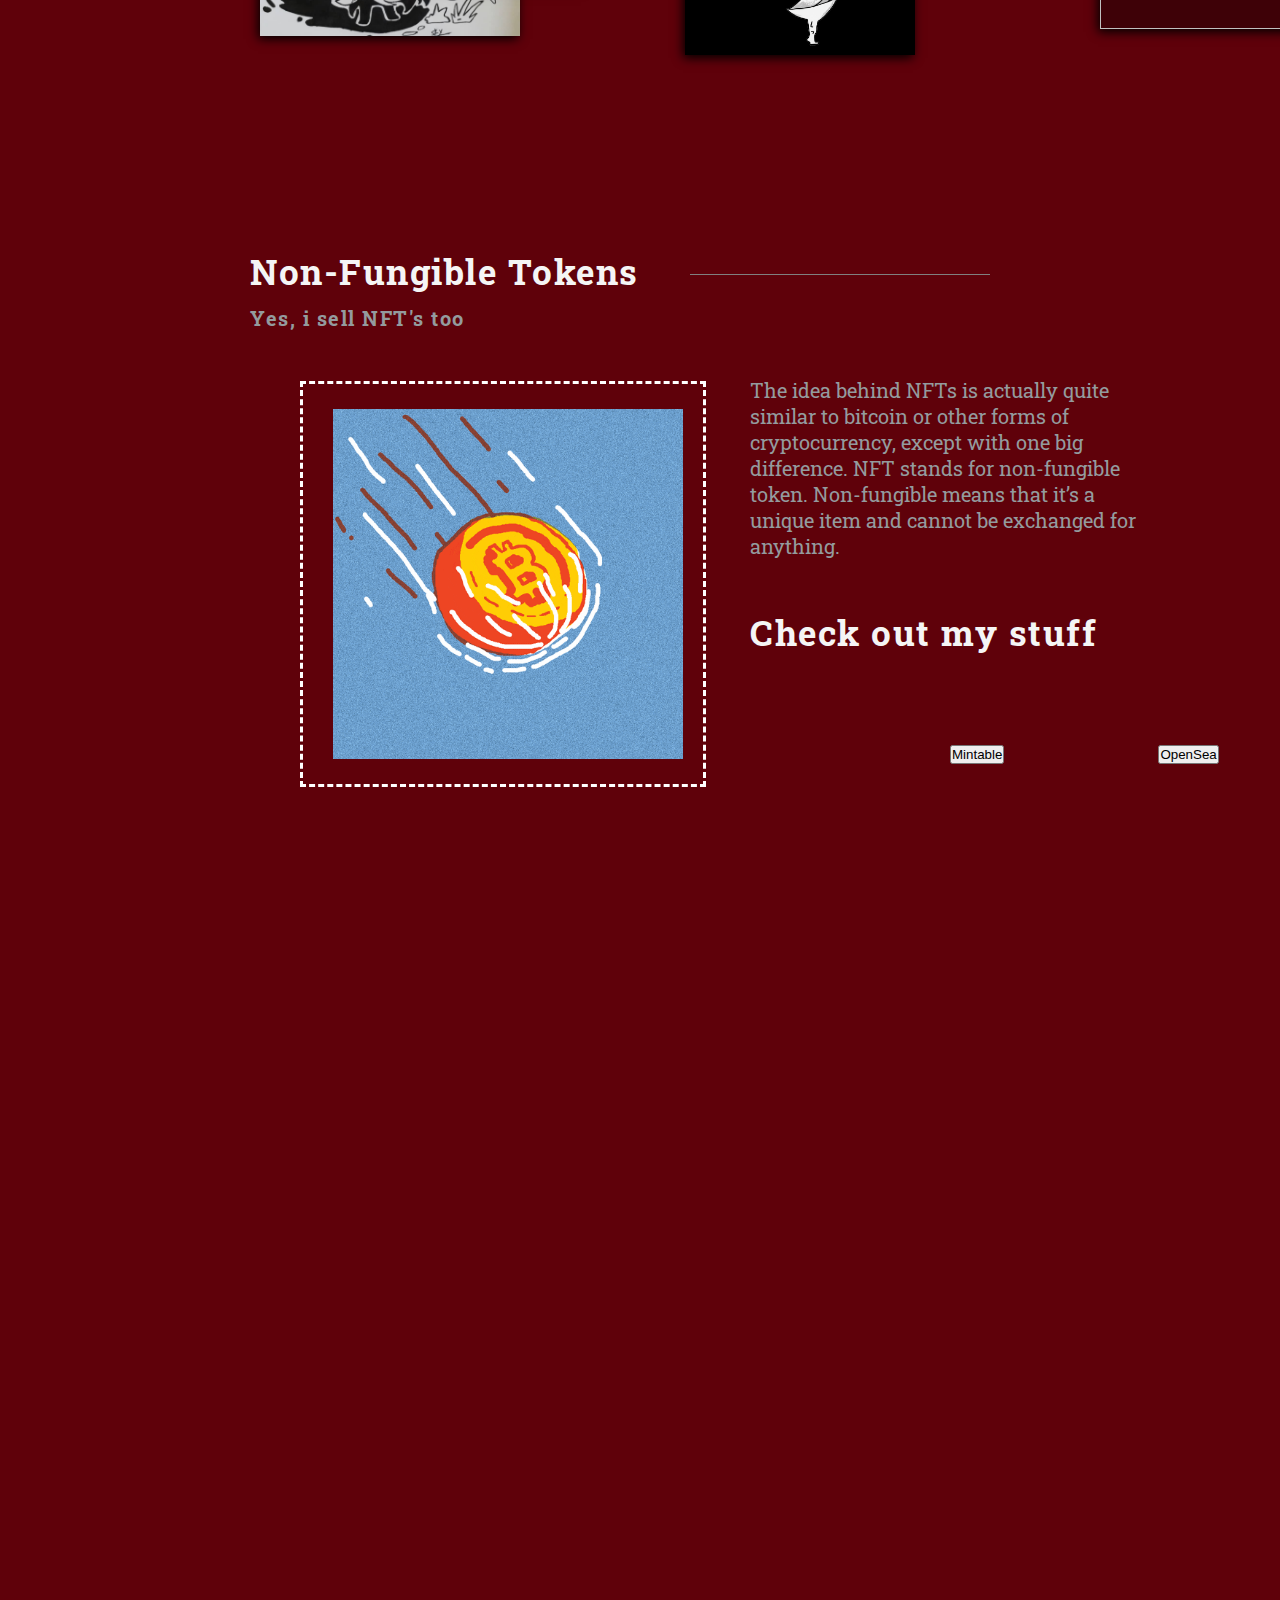
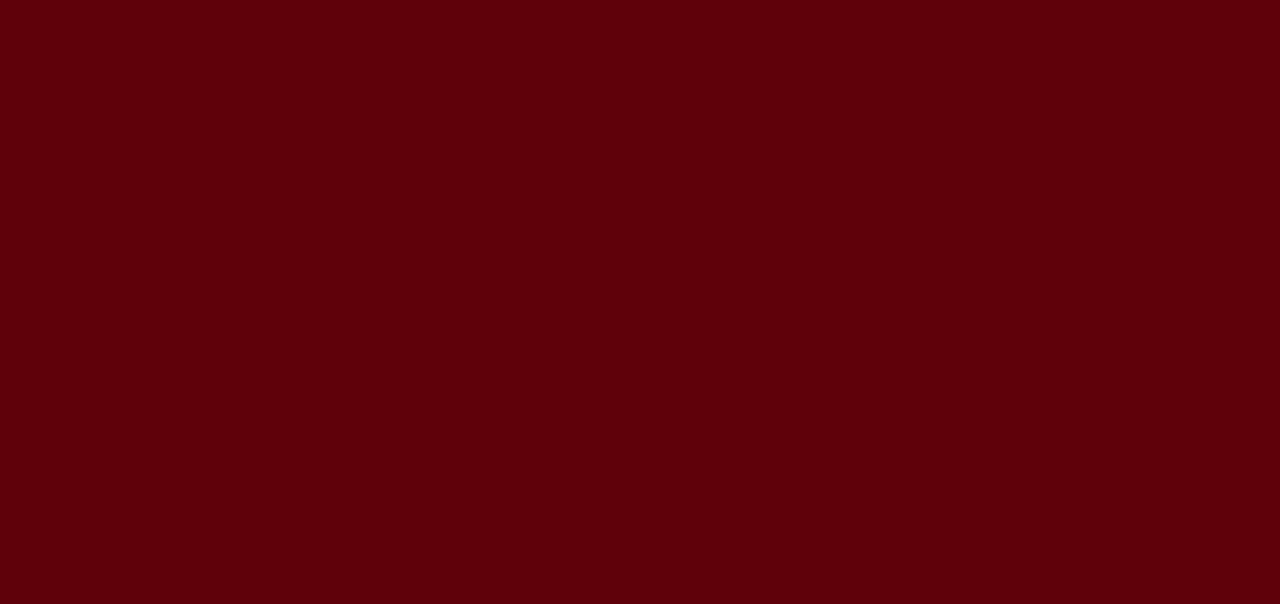
==== commit b7c03d21: "update links" ====
--- a/Main/index.html
+++ b/Main/index.html
@@ -23,8 +23,8 @@
 					<li>gallery</li>
 					<li>request</li>
 					<li>nft</li>
-					<li><a class="signuplink" href="SignUp.html">sign up</a></li>
-					<li><a class="login" href="Login.html">login</a></li>
+					<li><a class="signuplink" href="SignUp.php">sign up</a></li>
+					<li><a class="login" href="Login.php">login</a></li>
 				</ul>
 			</nav>
 		</header>
